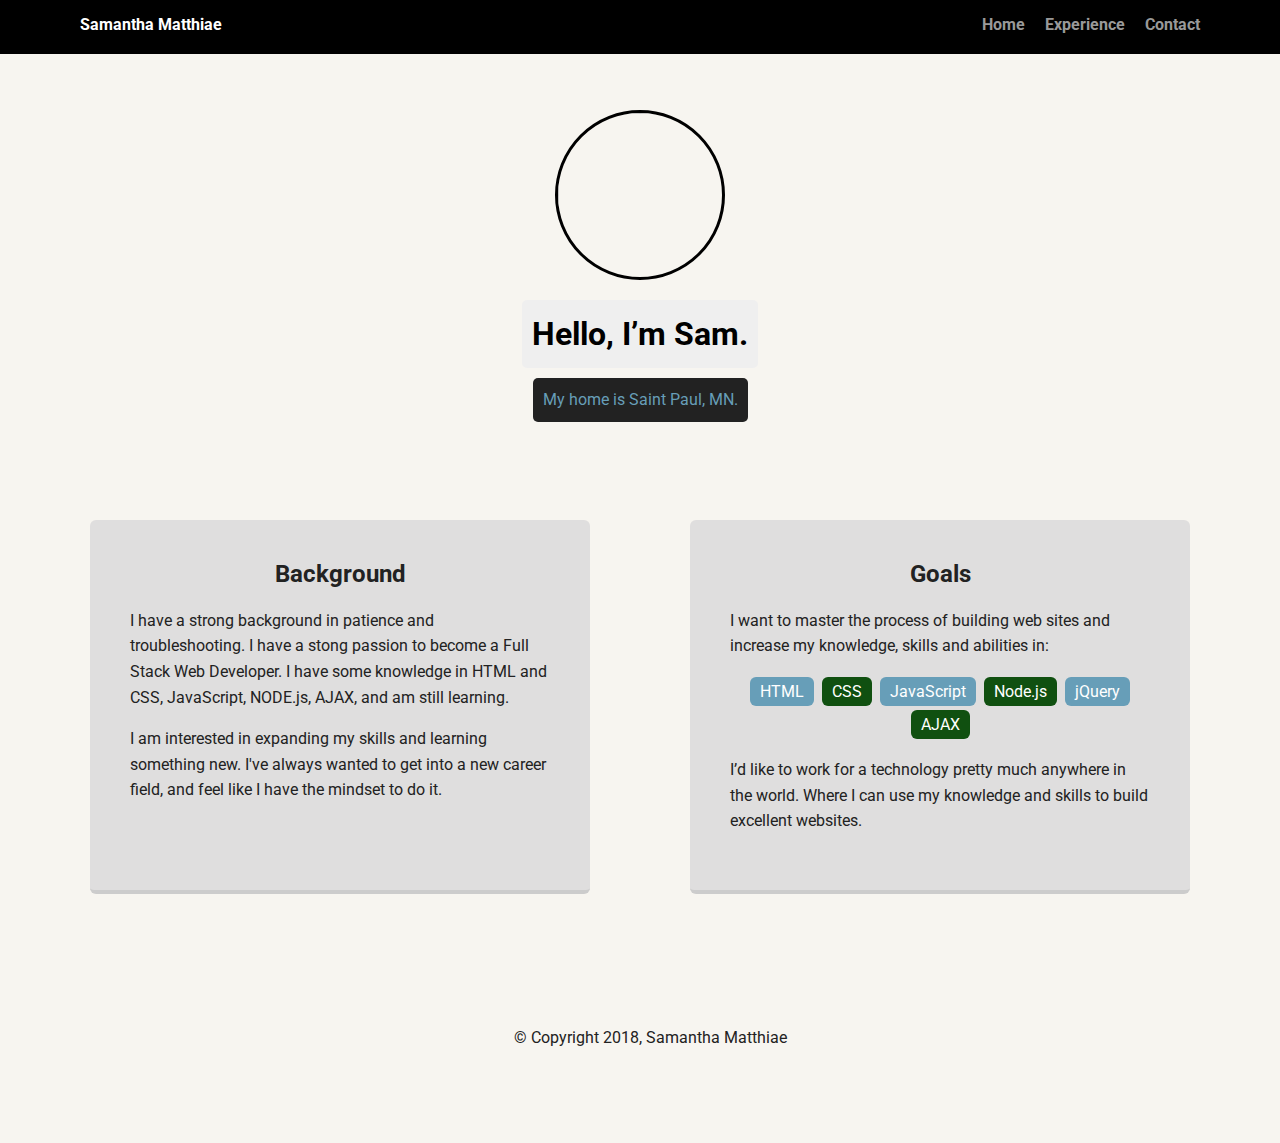
==== index.html @ 1b9b4520 "fixing portfolio" ====
<!doctype html>
<html lang="en">

<head>
  <meta charset="utf-8">
  <title>Samantha Matthiae's Profile</title>
  <meta name="viewport" content="width=device-width, initial-scale=1.0">
  <link rel="stylesheet" href="./css/styles.css">
  <link href="https://fonts.googleapis.com/css?family=Muli%7CRoboto:400,300,500,700,900" rel="stylesheet">
</head>

  <body>
    <div class="main-nav">
        <ul class="nav">
          <li class="name">Samantha Matthiae</li>
          <li><a href="#">Home</a></li>
          <li><a href="experience.html">Experience</a></li>
          <li><a href="contact.html">Contact</a></li>
        </ul>
    </div>

    <header class="main-header">
      <img src="" alt="" class="profile-image">
      <h1 class="tag name">Hello, I’m Sam.</h1>
      <p class="tag location">My home is Saint Paul, MN.</p>
    </header>

    <main class="flex">
      <div class="card">
        <h2>Background</h2>
        <p>I have a strong background in patience and troubleshooting. I have a stong passion to become a Full Stack Web Developer.  I have some knowledge in HTML and CSS, JavaScript, NODE.js, AJAX, and am still learning.</p>
        <p>I am interested in expanding my skills and learning something new.  I've always wanted to get into a new career field, and feel like I have the mindset to do it.</p>
      </div> 

      <div class="card">
        <h2>Goals</h2>
        <p>I want to master the process of building web sites and increase my knowledge, skills and abilities in:</p>
        <ul class="skills">
          <li>HTML</li>
          <li>CSS</li>
          <li>JavaScript</li>
          <li>Node.js</li>
          <li>jQuery</li>
          <li>AJAX</li>
        </ul>
        <p>I’d like to work for a technology pretty much anywhere in the world.  Where I can use my knowledge and skills to build excellent websites. </p>
      </div> 

    </main>
    <footer>
      <ul>
       <!-- <li><a href="https://twitter.com/YelahSnave" target="_blank" class="social twitter">Twitter</a></li>-->
        <li><a href="https://www.linkedin.com/in/samantha-matthiae-a871ba168/"    target="_blank" class="social linkedin">LinkedIn</a></li>
        <li><a href="https://github.com/smatthiae13" target="_blank" class="social github">Github</a></li>
      </ul>
      <p class="copyright">&copy; Copyright 2018, Samantha Matthiae</p>
    </footer>

  </body>
  </html>
---- css/styles.css ----
/* Global Layout Set-up */
* { 
    box-sizing: border-box;
  }
    
  body {
    margin: 0;
    padding: 0;
    text-align: center;
    font-family: 'Roboto', sans-serif;
    color: #222;
    background: #f7f5f0;
  }
  /* Link Styles */
  
  a {
    text-decoration: none;
    color: #999;
  }
  a:hover {
    color: #6633ff;
  }
  
  /* Section Styles */
  
  .main-nav {
    width: 100%;
    background: black;
    min-height: 30px;
    padding: 10px;
    position: fixed;
    text-align: center;
  }
  .nav {
    display: flex;
    justify-content: space-around;
    font-weight: 700;
    list-style-type: none;
    margin: 0 auto;
    padding: 0;
  }
  
  .nav .name {
      display: block;
      margin-right: auto;
      color: white;
  }
  .nav li {
    padding: 5px 10px 10px 10px;
  }
  .nav a {
    transition: all .5s;
  }
  .nav a:hover {
    color: white
  }
  
  .main-header {
    background: url('./images/lake.jpg') no-repeat top center ;
  }
  
  .experience-header {
    background: url('images/mountain.jpg') no-repeat top center ;
  }
  
  .contact-header {
    background: url('images/flower.jpg') no-repeat top center ;
  }
  
  .main-header, .experience-header, .contact-header{
    background-size: cover;
    overflow: hidden;
    padding-top: 60px;
    line-height: 1.5;
    text-align: center;
  }
  
  .profile-image {
    margin-top: 50px;
    width: 170px;
    height: 170px;
    border-radius: 50%;
    border: 3.5px solid black;
    transition: all .5s;
    cursor: pointer;
  }
  
  .profile-image:hover {
    transform: scale(1.3) rotate(10deg);
  }
  
  .tag {
    background-color: #efefef;
    color: black;
    padding: 10px;
    border-radius: 5px;
    display: table;
    margin: 10px auto;
  } 
  .location {
    background-color: #222;
    color: #679EB8;
  }
  .card, .contact-card {
    margin: 30px;
    padding: 20px 40px 40px;
    max-width: 500px;
    text-align: left;
    background: #DFDEDE;
    border-bottom: 4px solid #ccc;
    border-radius: 6px;
    transition: all .5s;
  }
  
  .card:hover, .contact-card:hover {
    border-color: #080F08;
  }
  
  h2  {
    text-align: center;
  }
  
  ul.skills {
    padding: 0;
    text-align: center;
  }
  
  .skills li {
    border-radius: 6px;
    display: inline-block;
    background: #105010;
    color: white;
    padding: 5px 10px;
    margin: 2px;
  }
  
  .skills li:nth-child(odd) {
    background: #679EB8;
  }
  
  input[type=text], select, textarea {
    width: 100%; 
    padding: 12px; 
    border: 1px solid #ccc; 
    border-radius: 4px; 
    box-sizing: border-box;
    margin-top: 6px; 
    margin-bottom: 16px; 
    resize: vertical 
  }
  
  input[type=submit] {
    background-color: green;
    color: white;
    padding: 12px 20px;
    border: none;
    border-radius: 4px;
    cursor: pointer;
  }
  
  input[type=submit]:hover {
    background-color: green;
  }
  
  footer {
    width: 100%;
    min-height: 30px;
    padding: 20px 0 40px 20px;
  }
  
  footer .copyright {
    top: -8px;
    font-size: .75em;
  }
  
  footer ul {
    list-style-type: none;
    margin: 0;
    padding: 0;
  }
  
  footer ul li {
    display: inline-block;
  }
  
  a.social {
    display: inline-block;
    text-indent: -9999px;
    margin-left: 5px;
    width: 30px;
    height: 30px;
    background-size: 30px 30px;
    opacity: .4;
    transition: all .5s;
  }
  /*a.twitter {
    background-image: url(images/twitter.svg);
  }*/
  a.linkedin {
    background-image: url(images/linkedin.svg);
  }
  a.github {
    background-image: url(images/github.svg);
  }
  a.social:hover {
    opacity: 1;
  }
  .clearfix {
    clear: both;
  }
  
  /* Styles for larger screens */
  @media screen and (min-width: 720px) {
    
    .flex {
        display: -ms-flexbox;      /* TWEENER - IE 10 */
        display: flex; 
        max-width: 1200px;
        -ms-flex-pack: distribute;
        justify-content: space-around;
        margin: 0 auto;
    }
  
    .main-header, .experience-header, .contact-header{
      min-height: 470px;
    }
  
    .nav {
      max-width: 1200px;
      padding: 0 30px;
    }
  
  
    main {
      padding-top: 20px;
    }
  
    main p {
      line-height: 1.6em;
    }
  
    footer {
      font-size: 1.3em;
      max-width: 1200px;
      margin: 40px auto;
    }
  
  }
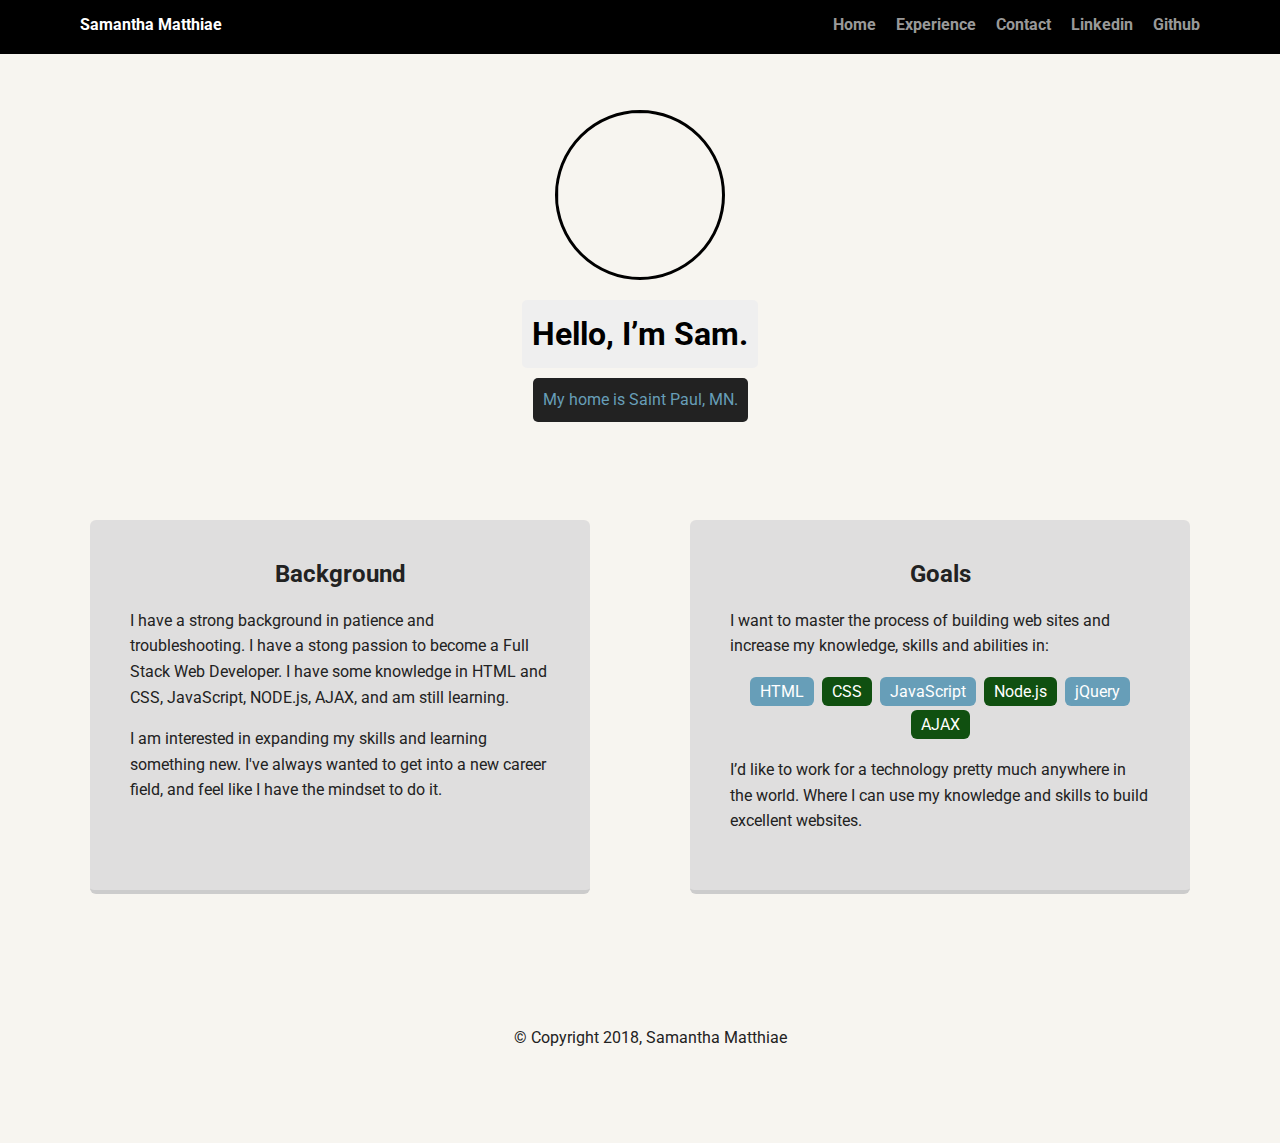
==== commit 1f4ac278: "finito" ====
--- a/index.html
+++ b/index.html
@@ -2,59 +2,82 @@
 <html lang="en">
 
 <head>
-  <meta charset="utf-8">
-  <title>Samantha Matthiae's Profile</title>
-  <meta name="viewport" content="width=device-width, initial-scale=1.0">
-  <link rel="stylesheet" href="./css/styles.css">
-  <link href="https://fonts.googleapis.com/css?family=Muli%7CRoboto:400,300,500,700,900" rel="stylesheet">
+    <meta charset="utf-8">
+    <title>Samantha Matthiae's Profile</title>
+    <meta name="viewport" content="width=device-width, initial-scale=1.0">
+    <link rel="stylesheet" href="./css/styles.css">
+    <link href="https://fonts.googleapis.com/css?family=Muli%7CRoboto:400,300,500,700,900" rel="stylesheet">
 </head>
 
-  <body>
+<body>
     <div class="main-nav">
         <ul class="nav">
-          <li class="name">Samantha Matthiae</li>
-          <li><a href="#">Home</a></li>
-          <li><a href="experience.html">Experience</a></li>
-          <li><a href="contact.html">Contact</a></li>
+            <li class="name">Samantha Matthiae</li>
+            <li>
+                <a href="#">Home</a>
+            </li>
+            <li>
+                <a href="experience.html">Experience</a>
+            </li>
+            <li>
+                <a href="contact.html">Contact</a>
+            </li>
+            <li>
+                <a href="https://www.linkedin.com/in/samantha-matthiae-a871ba168/">Linkedin</a> 
+            </li>
+            <li>
+                <a href="https://github.com/smatthiae13">Github</a>
+            </li>
         </ul>
     </div>
 
     <header class="main-header">
-      <img src="" alt="" class="profile-image">
-      <h1 class="tag name">Hello, I’m Sam.</h1>
-      <p class="tag location">My home is Saint Paul, MN.</p>
+        <img src="" alt="" class="profile-image">
+        <h1 class="tag name">Hello, I’m Sam.</h1>
+        <p class="tag location">My home is Saint Paul, MN.</p>
     </header>
 
     <main class="flex">
-      <div class="card">
-        <h2>Background</h2>
-        <p>I have a strong background in patience and troubleshooting. I have a stong passion to become a Full Stack Web Developer.  I have some knowledge in HTML and CSS, JavaScript, NODE.js, AJAX, and am still learning.</p>
-        <p>I am interested in expanding my skills and learning something new.  I've always wanted to get into a new career field, and feel like I have the mindset to do it.</p>
-      </div> 
+        <div class="card">
+            <h2>Background</h2>
+            <p>I have a strong background in patience and troubleshooting. I have a stong passion to become a Full Stack Web
+                Developer. I have some knowledge in HTML and CSS, JavaScript, NODE.js, AJAX, and am still learning.</p>
+            <p>I am interested in expanding my skills and learning something new. I've always wanted to get into a new career
+                field, and feel like I have the mindset to do it.</p>
+        </div>
 
-      <div class="card">
-        <h2>Goals</h2>
-        <p>I want to master the process of building web sites and increase my knowledge, skills and abilities in:</p>
-        <ul class="skills">
-          <li>HTML</li>
-          <li>CSS</li>
-          <li>JavaScript</li>
-          <li>Node.js</li>
-          <li>jQuery</li>
-          <li>AJAX</li>
-        </ul>
-        <p>I’d like to work for a technology pretty much anywhere in the world.  Where I can use my knowledge and skills to build excellent websites. </p>
-      </div> 
+        <div class="card">
+            <h2>Goals</h2>
+            <p>I want to master the process of building web sites and increase my knowledge, skills and abilities in:</p>
+            <ul class="skills">
+                <li>HTML</li>
+                <li>CSS</li>
+                <li>JavaScript</li>
+                <li>Node.js</li>
+                <li>jQuery</li>
+                <li>AJAX</li>
+            </ul>
+            <p>I’d like to work for a technology pretty much anywhere in the world. Where I can use my knowledge and skills
+                to build excellent websites. </p>
+        </div>
 
     </main>
     <footer>
-      <ul>
-       <!-- <li><a href="https://twitter.com/YelahSnave" target="_blank" class="social twitter">Twitter</a></li>-->
-        <li><a href="https://www.linkedin.com/in/samantha-matthiae-a871ba168/"    target="_blank" class="social linkedin">LinkedIn</a></li>
-        <li><a href="https://github.com/smatthiae13" target="_blank" class="social github">Github</a></li>
-      </ul>
-      <p class="copyright">&copy; Copyright 2018, Samantha Matthiae</p>
+        <ul>
+            <li>
+                <a href="https://twitter.com/" target="_blank" class="social twitter">Twitter</a>
+            </li>
+            <li>
+                <a href="https://www.linkedin.com/in/samantha-matthiae-a871ba168/" target="_blank" class="social linkedin">LinkedIn</a>
+            </li>
+            <li>
+                <a href="https://github.com/smatthiae13" target="_blank" class="social github">Github</a>
+            </li>
+
+        </ul>
+        <p class="copyright">&copy; Copyright 2018, Samantha Matthiae</p>
     </footer>
 
-  </body>
-  </html>+</body>
+
+</html>--- a/css/styles.css
+++ b/css/styles.css
@@ -60,7 +60,7 @@
   }
   
   .experience-header {
-    background: url('images/mountain.jpg') no-repeat top center ;
+    background: url('./images/mountain.jpg') no-repeat top center ;
   }
   
   .contact-header {
@@ -197,10 +197,10 @@
     background-image: url(images/twitter.svg);
   }*/
   a.linkedin {
-    background-image: url(images/linkedin.svg);
+    background-image: url('images/linkedin.svg');
   }
   a.github {
-    background-image: url(images/github.svg);
+    background-image: url('images/github.svg');
   }
   a.social:hover {
     opacity: 1;
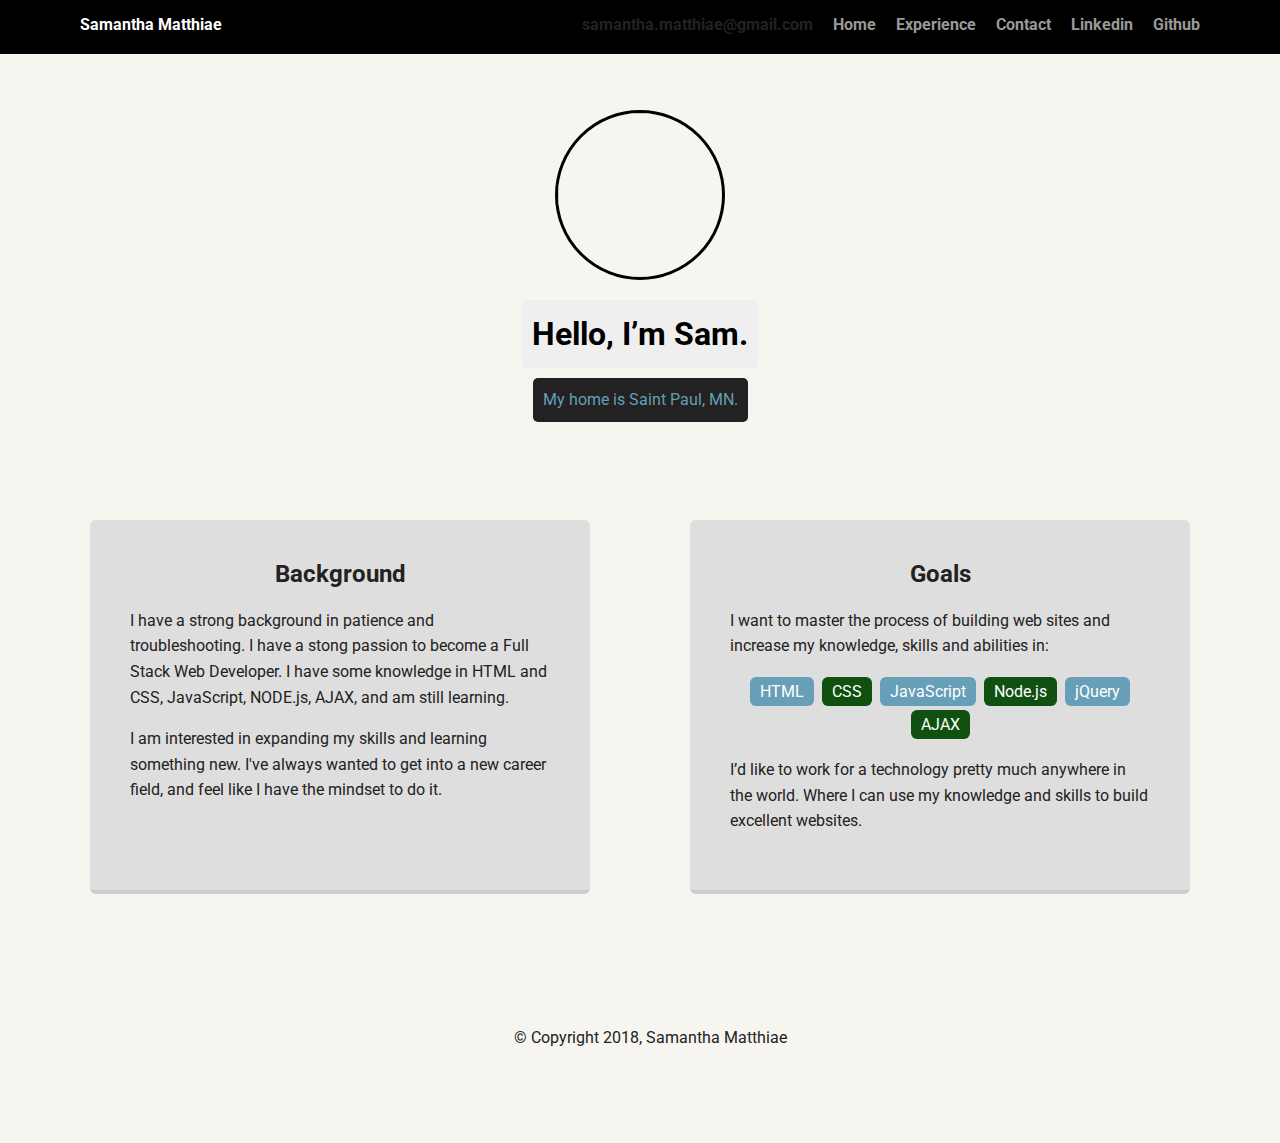
==== commit 1bde5128: "finale" ====
--- a/index.html
+++ b/index.html
@@ -12,7 +12,7 @@
 <body>
     <div class="main-nav">
         <ul class="nav">
-            <li class="name">Samantha Matthiae</li>
+            <li class="name">Samantha Matthiae</li>        <li>samantha.matthiae@gmail.com</li>
             <li>
                 <a href="#">Home</a>
             </li>
